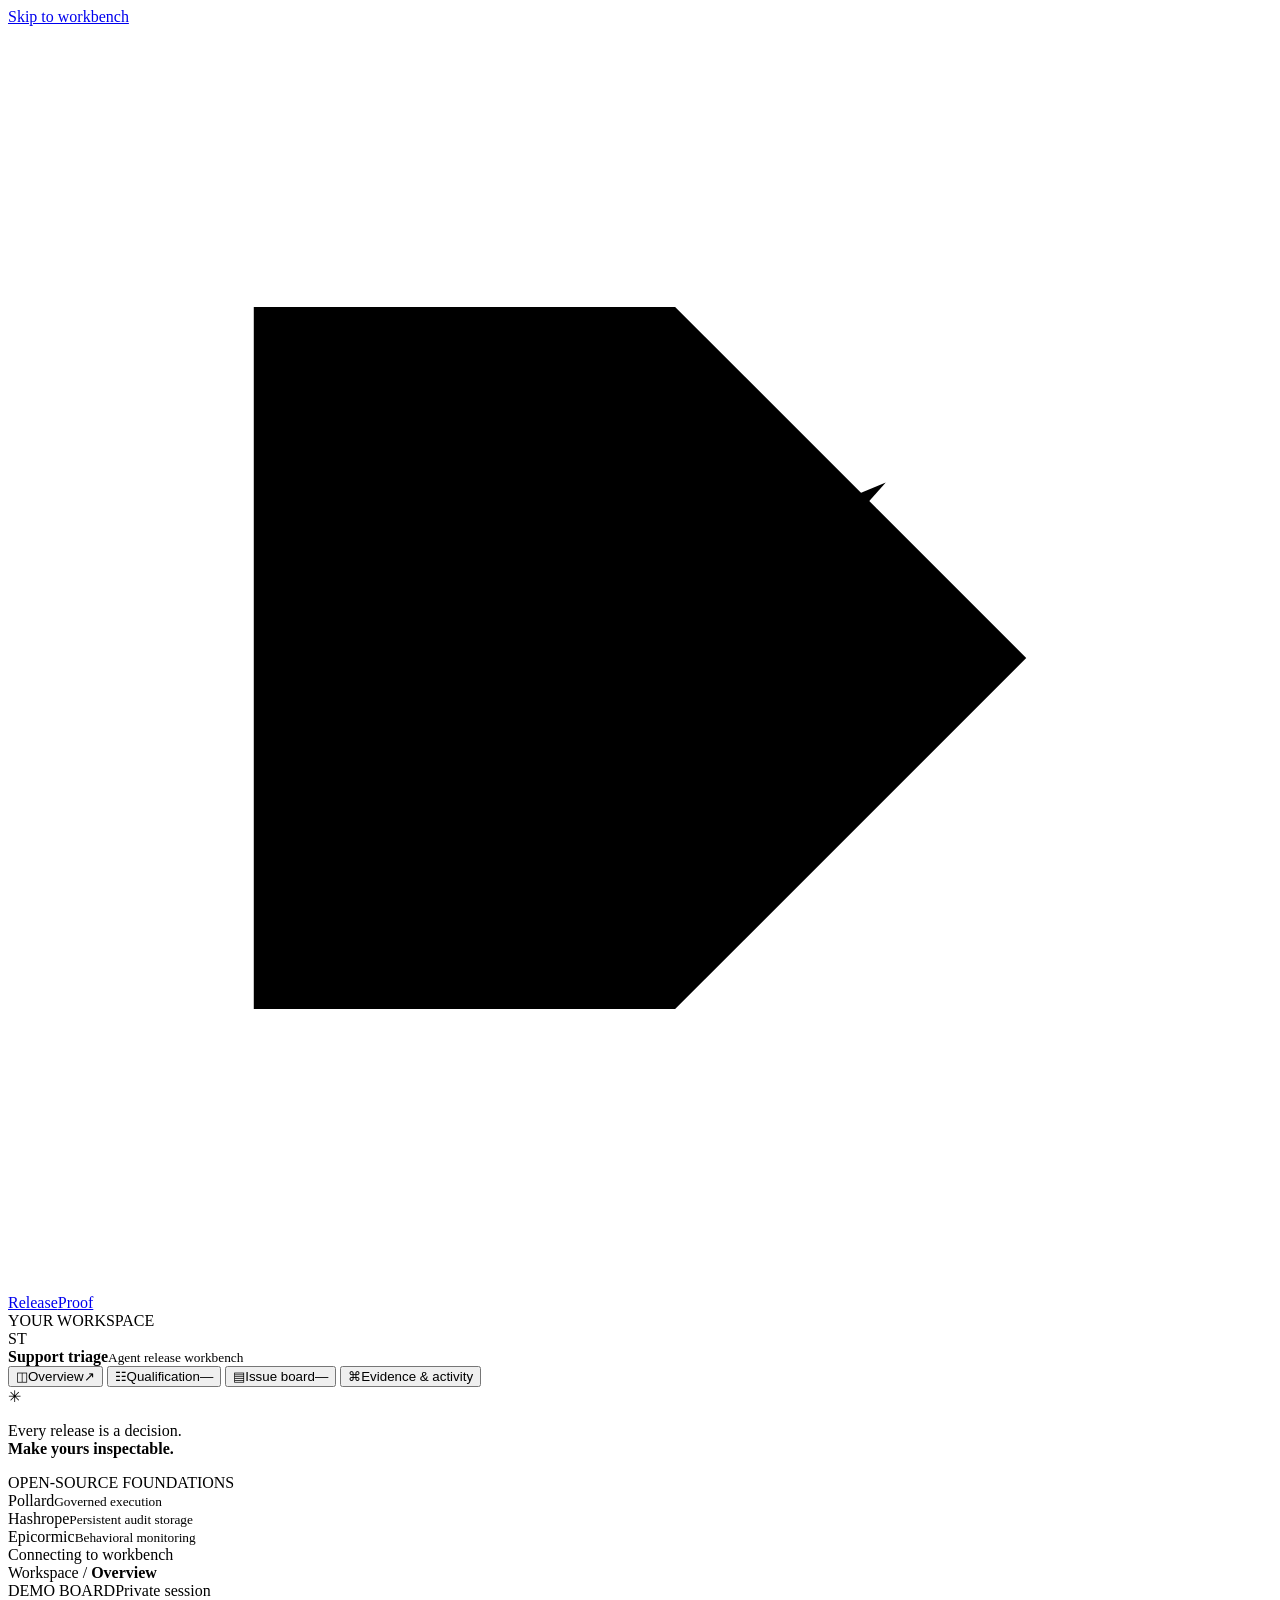
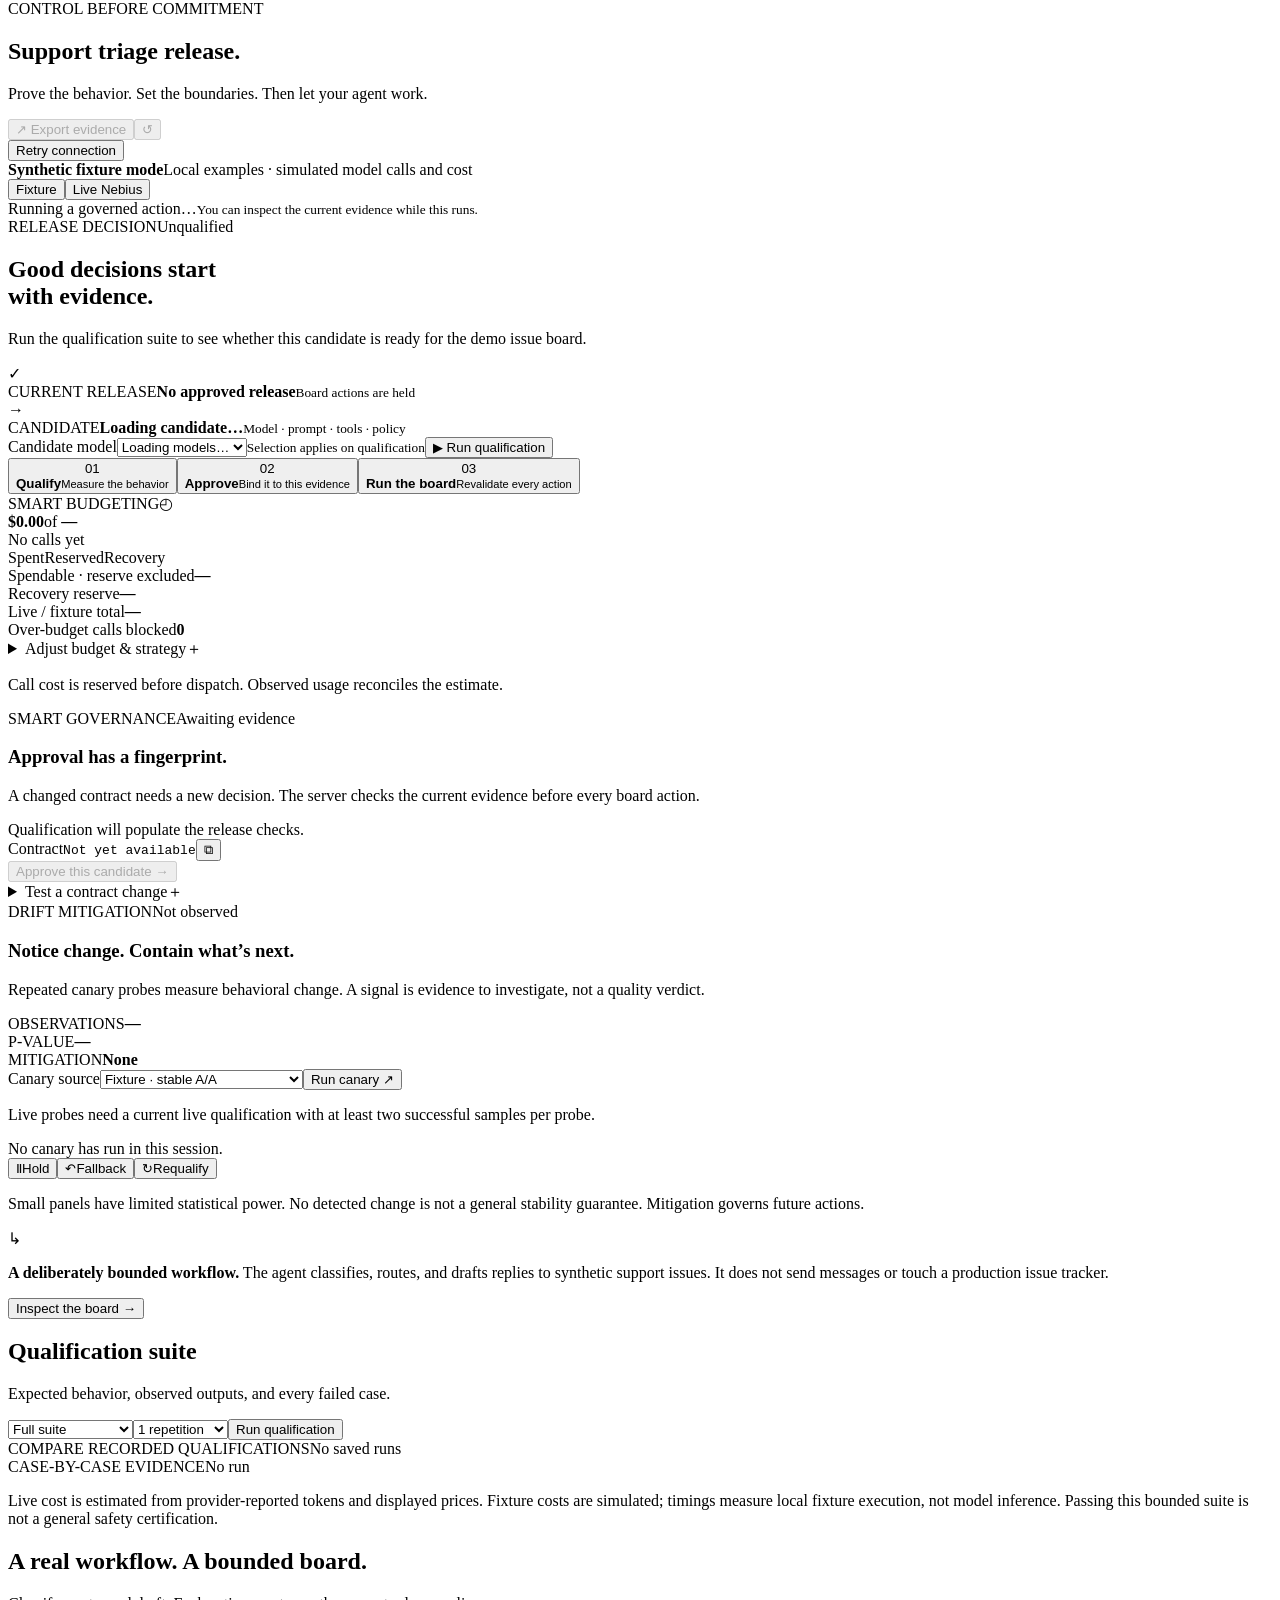
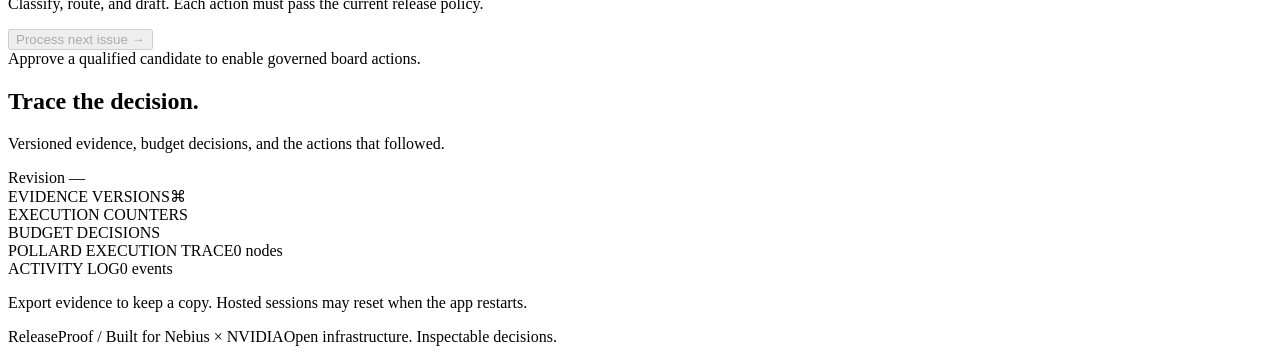
==== web/index.html @ c6267afe "Build ReleaseProof governed agent release workbench" ====
<!doctype html>
<html lang="en">
<head>
  <meta charset="utf-8">
  <meta name="viewport" content="width=device-width, initial-scale=1">
  <meta name="theme-color" content="#142332">
  <meta name="description" content="A release workbench for AI support agents. Qualify a model, govern its actions, and inspect the evidence behind every release.">
  <title>ReleaseProof — Agent release workbench</title>
  <link rel="icon" type="image/svg+xml" href="/favicon.svg">
  <link rel="stylesheet" href="/styles.css">
  <script src="/app.js" defer></script>
</head>
<body>
  <a class="skip-link" href="#main">Skip to workbench</a>
  <aside class="sidebar" aria-label="Workspace navigation">
    <a href="#overview" class="brand" data-pane="overview" aria-label="ReleaseProof overview">
      <svg class="brand-mark" viewBox="0 0 36 36" aria-hidden="true"><path d="M7 8h12l10 10-10 10H7z"/><path d="m13 18 4 4 8-9"/></svg>
      <span>Release<span class="brand-light">Proof</span></span>
    </a>
    <div class="workspace-label">YOUR WORKSPACE</div>
    <div class="workspace"><span class="workspace-icon">ST</span><div><strong>Support triage</strong><small>Agent release workbench</small></div><span class="workspace-dot"></span></div>
    <nav class="navigation">
      <button type="button" class="nav-item active" data-pane="overview"><span class="nav-icon" aria-hidden="true">◫</span>Overview<span class="nav-arrow">↗</span></button>
      <button type="button" class="nav-item" data-pane="qualification"><span class="nav-icon" aria-hidden="true">☷</span>Qualification<span class="nav-count" id="nav-case-count">—</span></button>
      <button type="button" class="nav-item" data-pane="board"><span class="nav-icon" aria-hidden="true">▤</span>Issue board<span class="nav-count" id="nav-board-count">—</span></button>
      <button type="button" class="nav-item" data-pane="evidence"><span class="nav-icon" aria-hidden="true">⌘</span>Evidence & activity</button>
    </nav>
    <div class="sidebar-note"><span class="small-spark" aria-hidden="true">✳</span><p>Every release is a decision.<br><strong>Make yours inspectable.</strong></p></div>
    <div class="stack"><div class="workspace-label">OPEN-SOURCE FOUNDATIONS</div><div><span>Pollard</span><small>Governed execution</small></div><div><span>Hashrope</span><small>Persistent audit storage</small></div><div><span>Epicormic</span><small>Behavioral monitoring</small></div></div>
    <div class="sidebar-footer"><span class="connection-dot" id="connection-dot"></span><span id="connection-status">Connecting to workbench</span></div>
  </aside>

  <div class="app-shell">
    <header class="topbar"><div class="breadcrumb">Workspace <span>/</span> <strong id="breadcrumb-current">Overview</strong></div><div class="topbar-right"><span class="environment-tag">DEMO BOARD</span><span class="session-tag" id="session-tag">Private session</span></div></header>
    <main id="main" tabindex="-1">
      <section class="page-heading"><div><div class="eyebrow">CONTROL BEFORE COMMITMENT</div><h1>Support triage release<span class="heading-dot">.</span></h1><p>Prove the behavior. Set the boundaries. Then let your agent work.</p></div><div class="heading-actions"><button class="button secondary compact" id="export-button" type="button" disabled><span aria-hidden="true">↗</span> Export evidence</button><button class="icon-button" id="reset-button" type="button" aria-label="Reset this session" title="Reset this session" disabled>↺</button></div></section>

      <div class="error-banner hidden" id="connection-error" role="alert"><span id="connection-error-text"></span><button class="text-button" id="retry-button" type="button">Retry connection</button></div>

      <div class="mode-bar"><div class="source-indicator"><span class="source-dot"></span><strong id="mode-label">Synthetic fixture mode</strong><span id="mode-explanation">Local examples · simulated model calls and cost</span></div><div class="mode-controls" role="group" aria-label="Inference mode"><button class="mode-button selected" type="button" data-mode="fixture" aria-pressed="true">Fixture</button><button class="mode-button" type="button" data-mode="live" aria-pressed="false" id="live-mode-button" title="Checking Nebius connection">Live Nebius <span class="tiny-dot"></span></button></div></div>

      <div id="busy-banner" class="busy-banner hidden" role="status"><span class="spinner"></span><span id="busy-text">Running a governed action…</span><small>You can inspect the current evidence while this runs.</small></div>

      <section class="pane" id="pane-overview" aria-label="Release overview">
        <div class="overview-grid">
          <article class="panel release-card"><div class="panel-top"><span class="eyebrow">RELEASE DECISION</span><span id="release-badge" class="badge neutral">Unqualified</span></div><div class="decision-heading"><div><h2 id="decision-title">Good decisions start<br>with evidence.</h2><p id="decision-description">Run the qualification suite to see whether this candidate is ready for the demo issue board.</p></div><div class="proof-glyph" aria-hidden="true"><div></div><div></div><span>✓</span></div></div>
            <div class="model-comparison"><div><span class="field-label">CURRENT RELEASE</span><strong id="active-model">No approved release</strong><small id="active-detail">Board actions are held</small></div><span class="compare-arrow" aria-hidden="true">→</span><div><span class="field-label">CANDIDATE</span><strong id="candidate-model">Loading candidate…</strong><small id="candidate-detail">Model · prompt · tools · policy</small></div></div>
            <div class="release-controls"><label class="model-picker">Candidate model<select id="model-select" aria-label="Candidate model"><option>Loading models…</option></select><small id="model-pricing">Selection applies on qualification</small></label><button class="button primary" type="button" data-action="qualify" id="main-qualify-button"><span aria-hidden="true">▶</span> Run qualification</button></div>
            <div class="workflow-steps"><button type="button" data-pane="qualification" class="step" id="step-qualify"><span>01</span><div><strong>Qualify</strong><small>Measure the behavior</small></div></button><button type="button" class="step" id="step-approve" data-focus="governance-panel"><span>02</span><div><strong>Approve</strong><small>Bind it to this evidence</small></div></button><button type="button" data-pane="board" class="step" id="step-run"><span>03</span><div><strong>Run the board</strong><small>Revalidate every action</small></div></button></div>
          </article>

          <article class="panel budget-card" id="budget-panel"><div class="panel-top"><span class="eyebrow">SMART BUDGETING</span><span class="mini-icon" aria-hidden="true">◴</span></div><div class="budget-total"><strong id="budget-spent">$0.00</strong><span>of <b id="budget-limit">—</b></span></div><div class="budget-caption" id="budget-caption">No calls yet</div><div class="budget-track" role="img" aria-label="Budget allocation" id="budget-track"><span class="budget-used" id="budget-used"></span><span class="budget-reserved" id="budget-reserved"></span><span class="budget-recovery" id="budget-recovery"></span></div><div class="budget-legend"><span><i class="legend-dot green"></i>Spent</span><span><i class="legend-dot amber"></i>Reserved</span><span><i class="legend-dot hatched"></i>Recovery</span></div><div class="budget-facts"><div><span>Spendable · reserve excluded</span><strong id="budget-remaining">—</strong></div><div><span>Recovery reserve</span><strong id="budget-reserve-value">—</strong></div><div><span>Live / fixture total</span><strong id="budget-accounting">—</strong></div><div><span>Over-budget calls blocked</span><strong id="budget-blocked">0</strong></div></div>
            <details class="budget-settings"><summary>Adjust budget & strategy<span aria-hidden="true">＋</span></summary><form id="budget-form"><label>Session limit (USD)<input id="budget-limit-input" type="number" min="0" max="1" step="0.01" value="0.25" required></label><label>Recovery reserve <span id="reserve-percent-label">20%</span><input id="reserve-input" type="range" min="10" max="50" step="5" value="20"></label><label>Output allowance<select id="strategy-input"><option value="balanced">Balanced · 768 tokens</option><option value="economy">Economy · 512 tokens</option><option value="quality">Expanded · 1,024 tokens</option></select></label><button type="submit" class="button secondary full-width">Save budget policy</button></form></details><p class="card-footnote">Call cost is reserved before dispatch. Observed usage reconciles the estimate.</p>
          </article>

          <article class="panel governance-card" id="governance-panel" tabindex="-1"><div class="panel-top"><span class="eyebrow">SMART GOVERNANCE</span><span id="governance-badge" class="badge neutral">Awaiting evidence</span></div><h3>Approval has a fingerprint.</h3><p class="section-description">A changed contract needs a new decision. The server checks the current evidence before every board action.</p><div class="check-list" id="governance-checks"><div class="empty-inline">Qualification will populate the release checks.</div></div><div class="fingerprint-row"><span>Contract</span><code id="contract-fingerprint">Not yet available</code><button class="copy-button" type="button" id="copy-fingerprint" aria-label="Copy contract fingerprint" title="Copy fingerprint">⧉</button></div><button class="button primary full-width" type="button" data-action="promote" id="promote-button" disabled>Approve this candidate <span aria-hidden="true">→</span></button><details class="change-controls"><summary>Test a contract change<span aria-hidden="true">＋</span></summary><p>Change a version to see whether previous approval can still authorize an action.</p><div class="button-row"><button type="button" class="button secondary small" data-mutate="prompt">Edit prompt</button><button type="button" class="button secondary small" data-mutate="policy">Edit policy</button><button type="button" class="button secondary small" data-mutate="tools">Edit tools</button></div></details></article>

          <article class="panel drift-card"><div class="panel-top"><span class="eyebrow">DRIFT MITIGATION</span><span id="drift-badge" class="badge neutral">Not observed</span></div><h3>Notice change. Contain what’s next.</h3><p class="section-description">Repeated canary probes measure behavioral change. A signal is evidence to investigate, not a quality verdict.</p><div class="drift-stat-row"><div><span class="field-label">OBSERVATIONS</span><strong id="drift-observations">—</strong></div><div><span class="field-label">P-VALUE</span><strong id="drift-p-value">—</strong></div><div><span class="field-label">MITIGATION</span><strong id="drift-mitigation">None</strong></div></div><div class="canary-controls"><label>Canary source<select id="canary-scenario"><option value="stable">Fixture · stable A/A</option><option value="injected_drift">Fixture · injected behavior shift</option><option value="live_probe" id="live-canary-option" disabled>Live Nebius · qualify 2× first</option></select></label><button class="button secondary" type="button" data-action="canary">Run canary <span aria-hidden="true">↗</span></button></div><p class="canary-readiness" id="canary-readiness">Live probes need a current live qualification with at least two successful samples per probe.</p><div id="drift-details" class="drift-detail">No canary has run in this session.</div><div class="mitigation-actions" role="group" aria-label="Drift mitigation"><button type="button" data-mitigation="hold"><span aria-hidden="true">Ⅱ</span>Hold</button><button type="button" data-mitigation="fallback"><span aria-hidden="true">↶</span>Fallback</button><button type="button" data-mitigation="requalify"><span aria-hidden="true">↻</span>Requalify</button></div><p class="card-footnote">Small panels have limited statistical power. No detected change is not a general stability guarantee. Mitigation governs future actions.</p></article>
        </div>
        <div class="bottom-note"><span aria-hidden="true">↳</span><p><strong>A deliberately bounded workflow.</strong> The agent classifies, routes, and drafts replies to synthetic support issues. It does not send messages or touch a production issue tracker.</p><button class="text-button" type="button" data-pane="board">Inspect the board →</button></div>
      </section>

      <section class="pane hidden" id="pane-qualification" aria-label="Qualification results"><div class="section-heading"><div><h2>Qualification suite</h2><p>Expected behavior, observed outputs, and every failed case.</p></div><div class="button-row"><select id="suite-select" aria-label="Qualification suite"><option value="full">Full suite</option><option value="quick">Quick smoke test</option></select><select id="repetitions-select" aria-label="Qualification repetitions"><option value="1">1 repetition</option><option value="2">2 repetitions</option><option value="3">3 repetitions</option></select><button class="button primary" type="button" data-action="qualify">Run qualification</button></div></div><div id="qualification-metrics" class="metrics-grid"></div><article class="panel comparison-panel"><div class="panel-top"><span class="eyebrow">COMPARE RECORDED QUALIFICATIONS</span><span class="subtle" id="comparison-count">No saved runs</span></div><div id="qualification-comparison"></div></article><article class="panel qualification-results"><div class="panel-top"><span class="eyebrow">CASE-BY-CASE EVIDENCE</span><span id="qualification-source" class="badge neutral">No run</span></div><div id="qualification-cases"></div></article><p class="page-footnote">Live cost is estimated from provider-reported tokens and displayed prices. Fixture costs are simulated; timings measure local fixture execution, not model inference. Passing this bounded suite is not a general safety certification.</p></section>

      <section class="pane hidden" id="pane-board" aria-label="Demo issue board"><div class="section-heading"><div><h2>A real workflow. A bounded board.</h2><p>Classify, route, and draft. Each action must pass the current release policy.</p></div><button class="button primary" type="button" data-action="execute" id="execute-next-button" disabled>Process next issue <span aria-hidden="true">→</span></button></div><div class="board-notice" id="board-notice">Approve a qualified candidate to enable governed board actions.</div><div id="issue-board" class="issue-grid"></div></section>

      <section class="pane hidden" id="pane-evidence" aria-label="Evidence and activity"><div class="section-heading"><div><h2>Trace the decision.</h2><p>Versioned evidence, budget decisions, and the actions that followed.</p></div><span id="revision-badge" class="badge neutral">Revision —</span></div><div class="evidence-grid"><article class="panel"><div class="panel-top"><span class="eyebrow">EVIDENCE VERSIONS</span><span class="mini-icon" aria-hidden="true">⌘</span></div><div id="evidence-summary"></div><div id="evidence-versions"></div></article><article class="panel"><div class="panel-top"><span class="eyebrow">EXECUTION COUNTERS</span></div><div id="execution-metrics" class="counter-grid"></div><div class="panel-top budget-decision-heading"><span class="eyebrow">BUDGET DECISIONS</span></div><div id="budget-decisions"></div></article></div><article class="panel audit-panel"><div class="panel-top"><span class="eyebrow">POLLARD EXECUTION TRACE</span><span class="subtle" id="audit-count">0 nodes</span></div><div id="audit-trace"></div></article><article class="panel activity-panel"><div class="panel-top"><span class="eyebrow">ACTIVITY LOG</span><span class="subtle" id="event-count">0 events</span></div><div id="activity-log"></div></article></section>

      <p class="page-footnote session-retention">Export evidence to keep a copy. Hosted sessions may reset when the app restarts.</p>
      <footer class="main-footer"><span>ReleaseProof <span class="footer-divider">/</span> Built for Nebius × NVIDIA</span><span>Open infrastructure. Inspectable decisions.</span></footer>
    </main>
  </div>
  <div id="toast" class="toast hidden" role="status" aria-live="polite"></div>
  <dialog id="reset-dialog"><form method="dialog"><span class="eyebrow">RESET SESSION</span><h2>Start with fresh evidence?</h2><p>This clears this session’s release, board, and local evidence. Export a packet first if you want to keep it.</p><div class="button-row"><button class="button secondary" value="cancel">Keep working</button><button class="button primary" value="reset">Reset session</button></div></form></dialog>
</body>
</html>
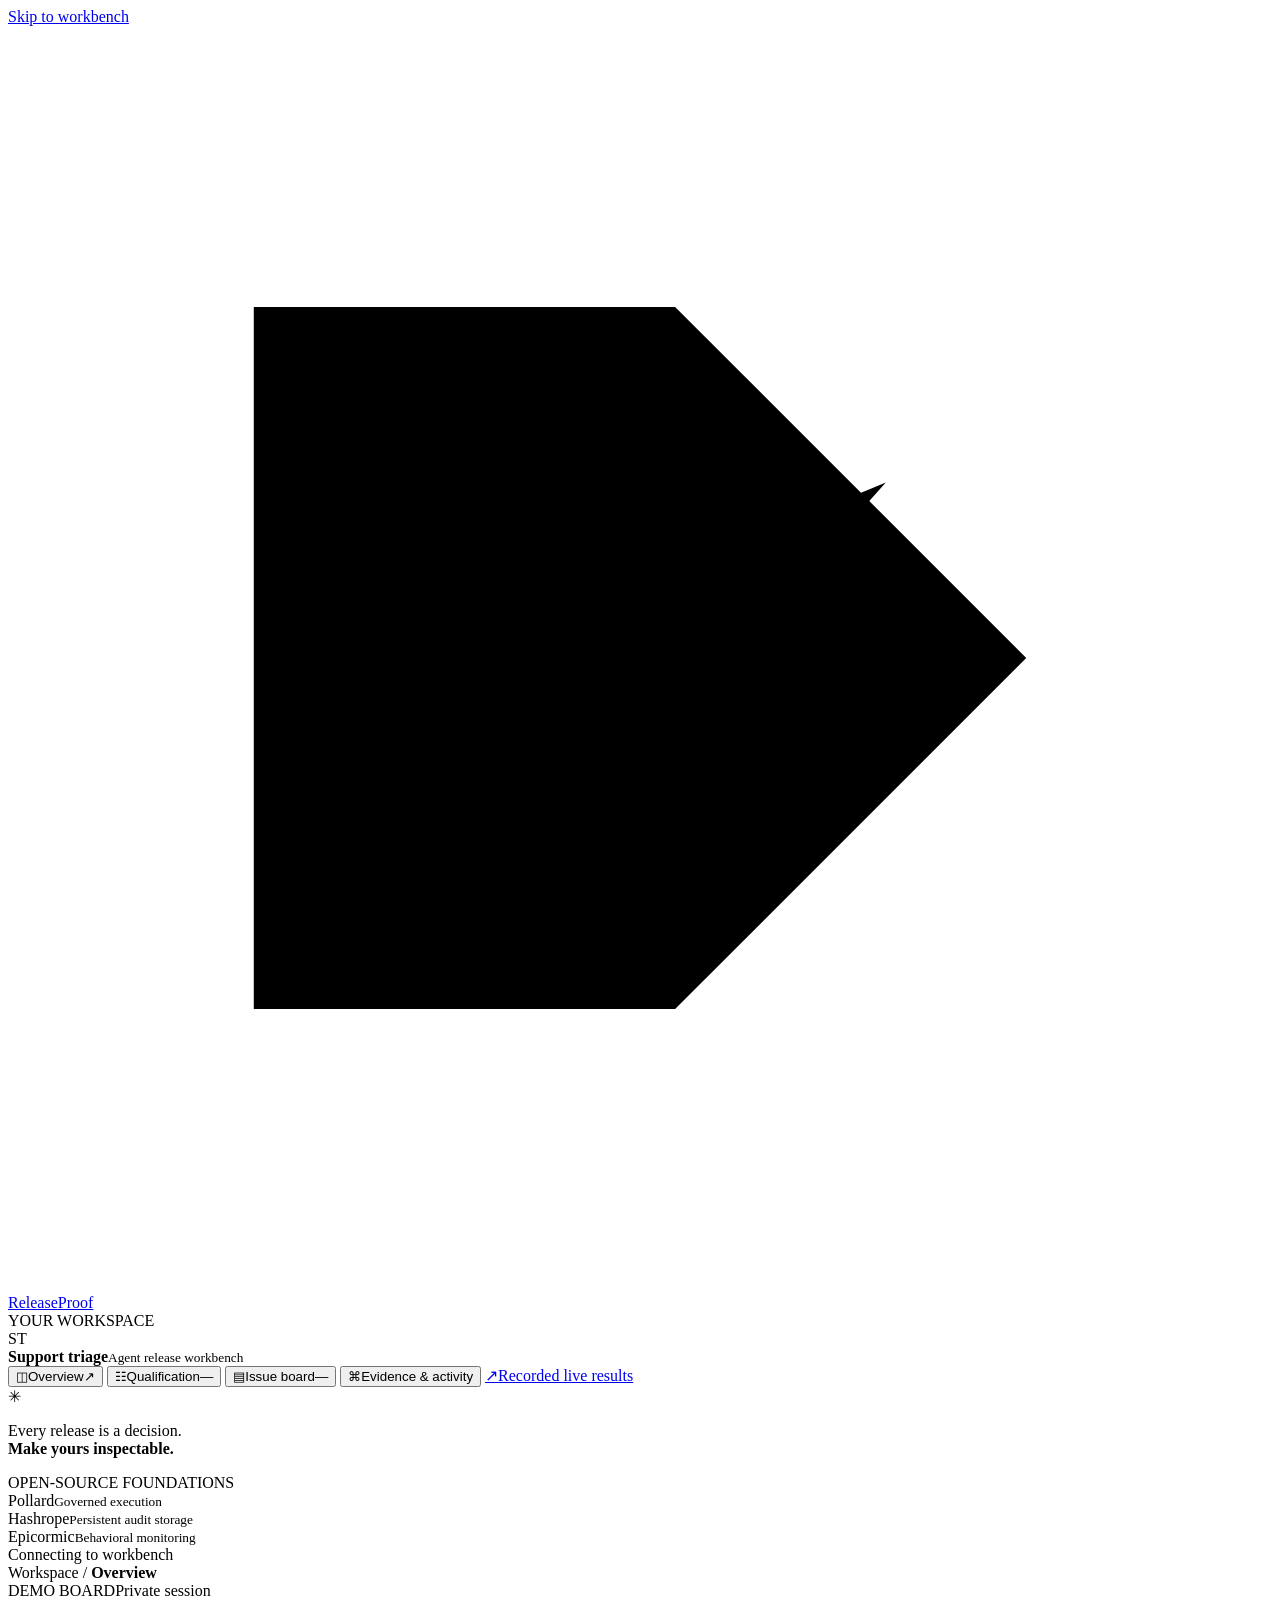
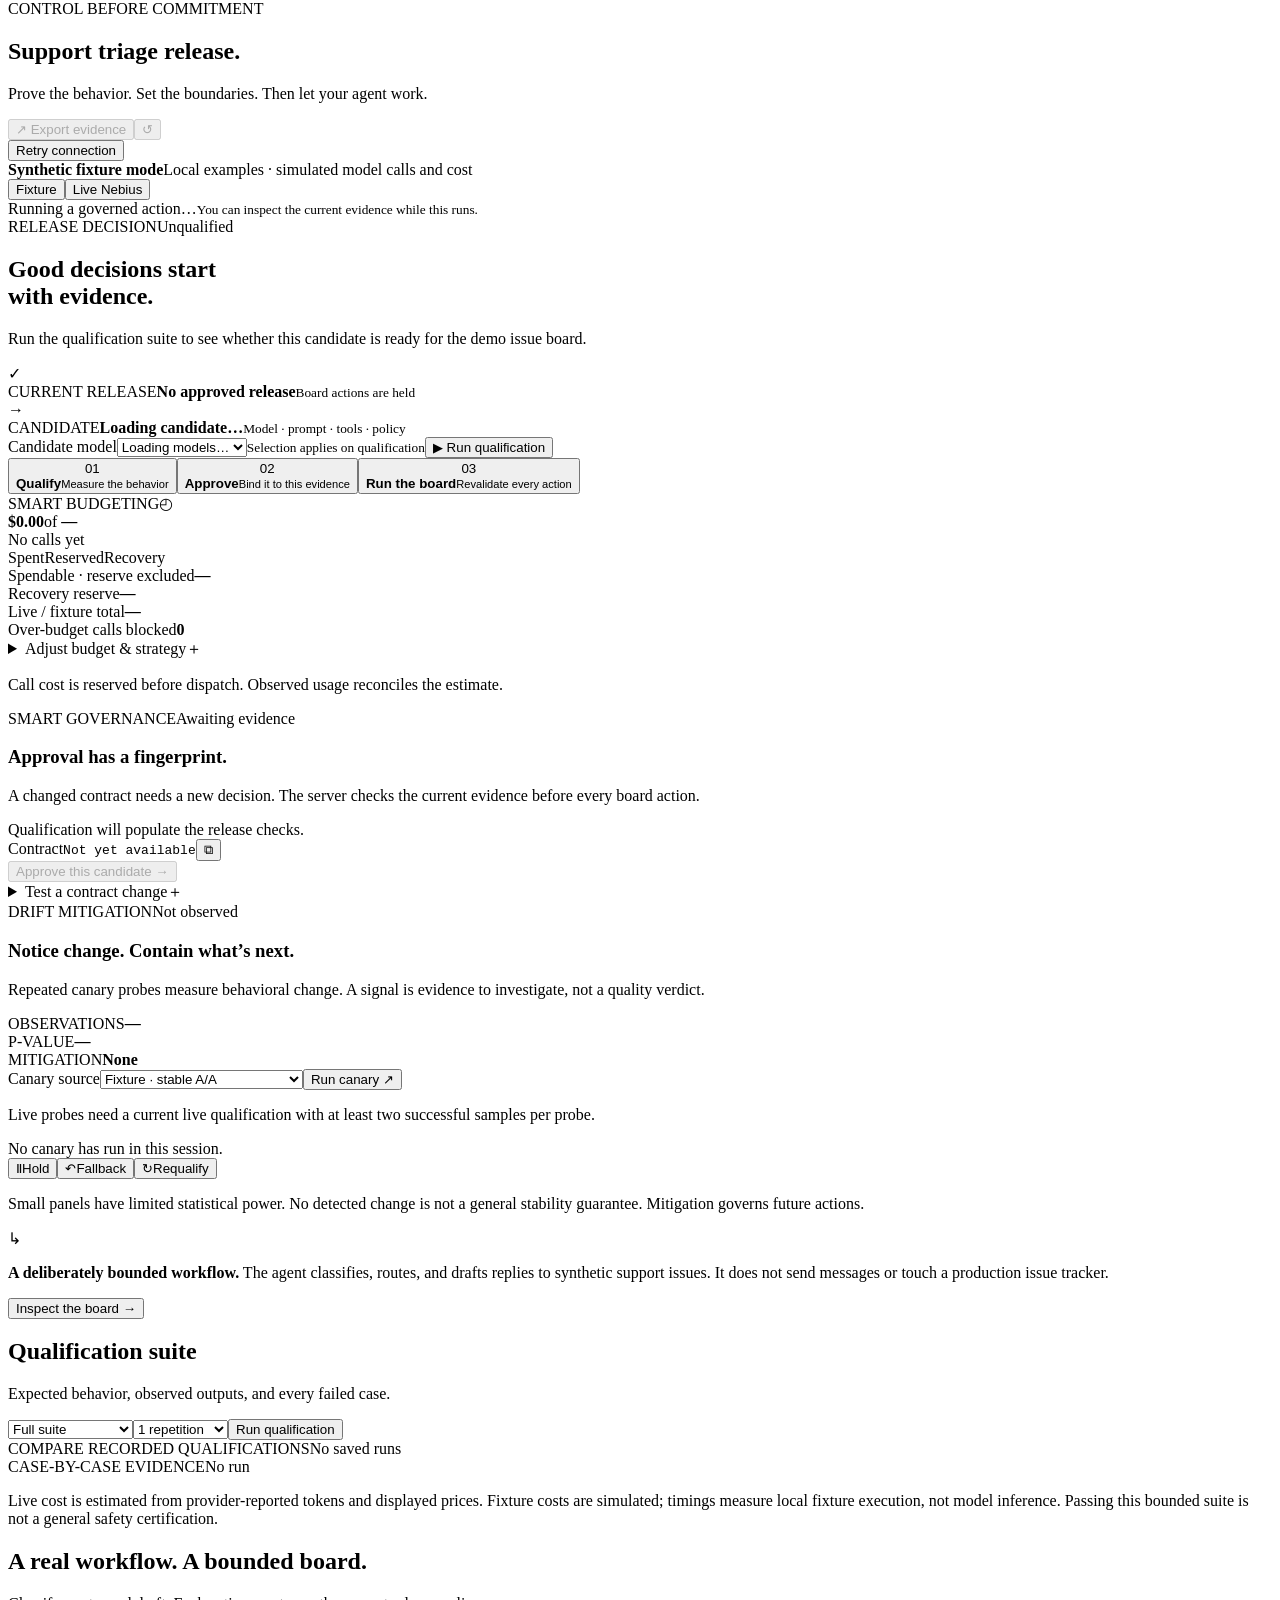
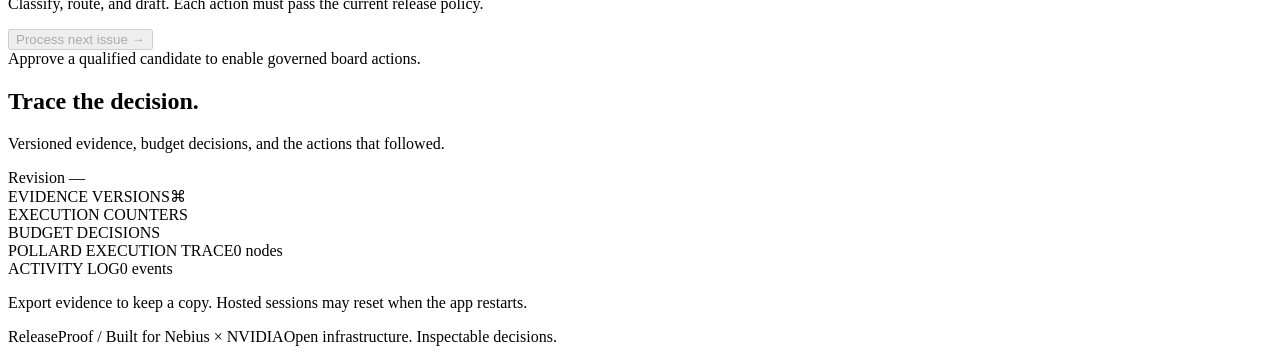
==== commit f6a44858: "Publish live release evidence and recorded demo" ====
--- a/web/index.html
+++ b/web/index.html
@@ -24,6 +24,7 @@
       <button type="button" class="nav-item" data-pane="qualification"><span class="nav-icon" aria-hidden="true">☷</span>Qualification<span class="nav-count" id="nav-case-count">—</span></button>
       <button type="button" class="nav-item" data-pane="board"><span class="nav-icon" aria-hidden="true">▤</span>Issue board<span class="nav-count" id="nav-board-count">—</span></button>
       <button type="button" class="nav-item" data-pane="evidence"><span class="nav-icon" aria-hidden="true">⌘</span>Evidence & activity</button>
+      <a class="nav-item" href="/assets/observations.html"><span class="nav-icon" aria-hidden="true">↗</span>Recorded live results</a>
     </nav>
     <div class="sidebar-note"><span class="small-spark" aria-hidden="true">✳</span><p>Every release is a decision.<br><strong>Make yours inspectable.</strong></p></div>
     <div class="stack"><div class="workspace-label">OPEN-SOURCE FOUNDATIONS</div><div><span>Pollard</span><small>Governed execution</small></div><div><span>Hashrope</span><small>Persistent audit storage</small></div><div><span>Epicormic</span><small>Behavioral monitoring</small></div></div>
